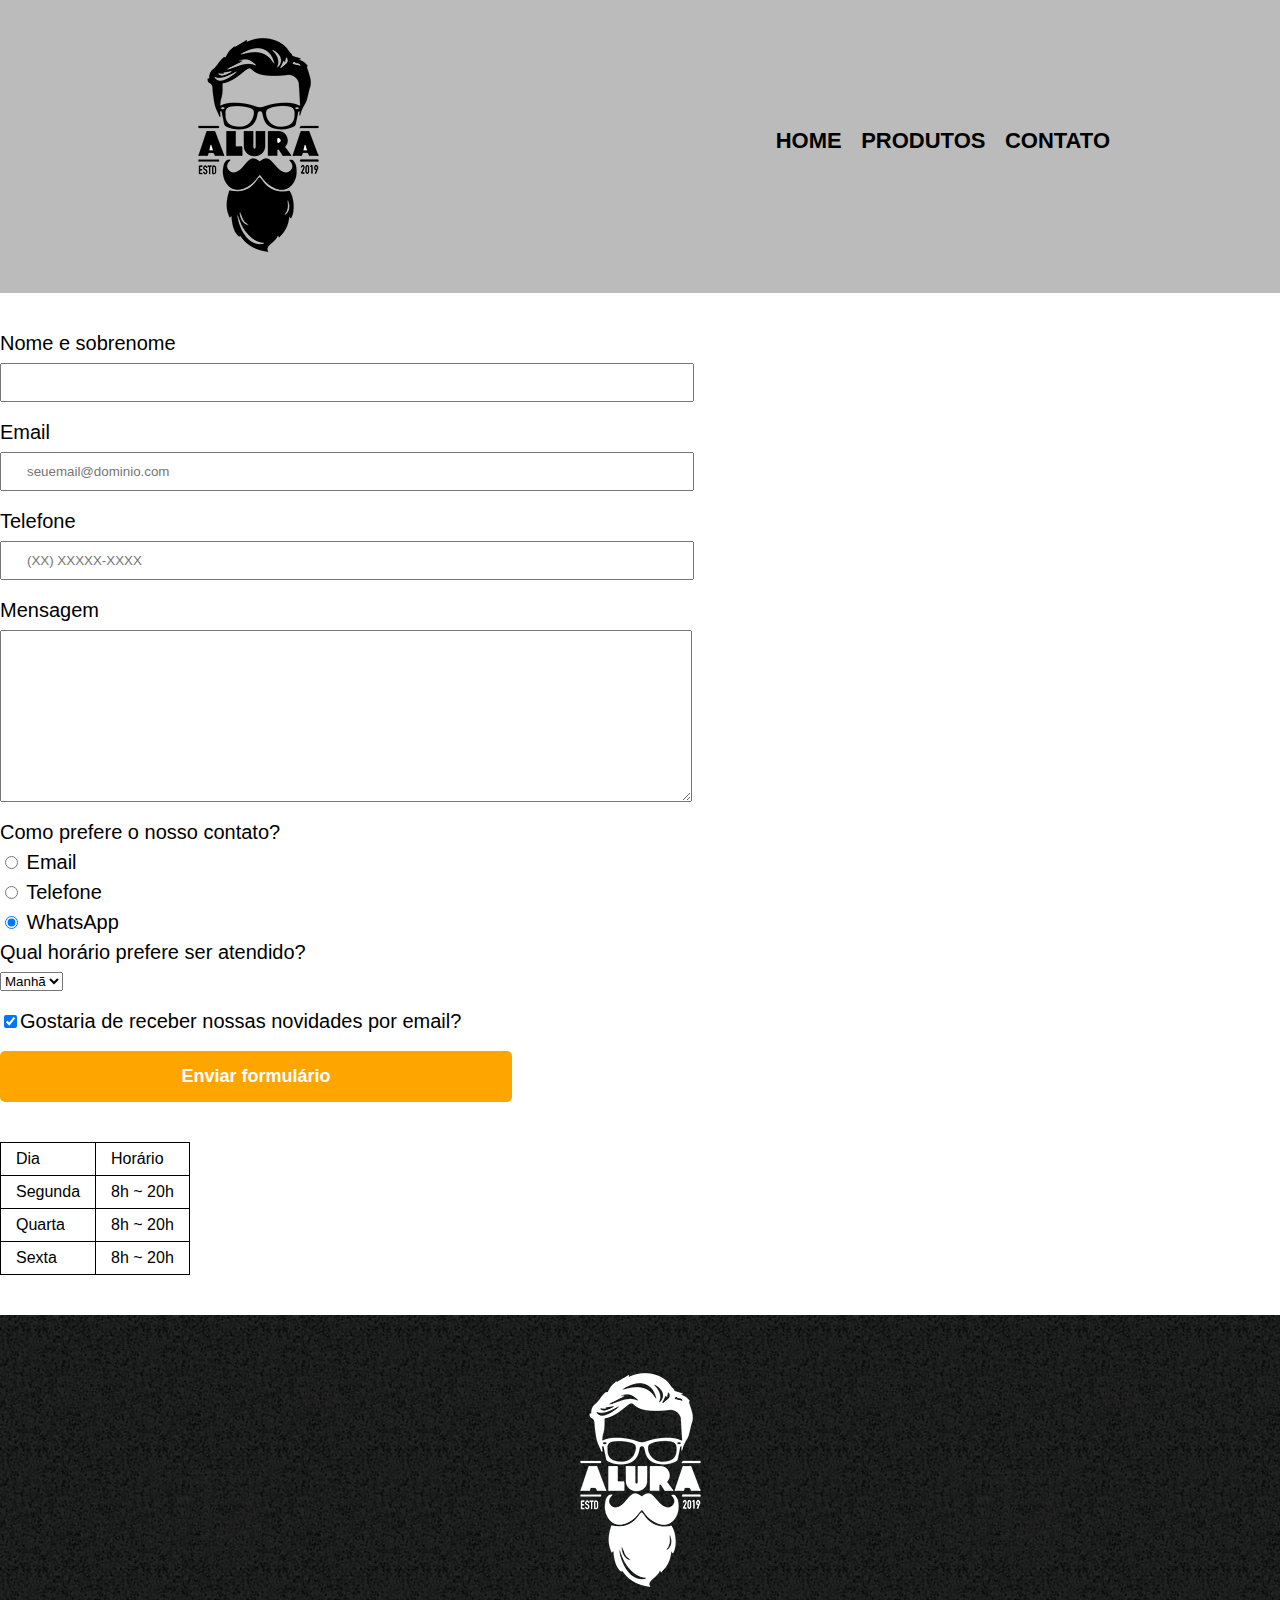
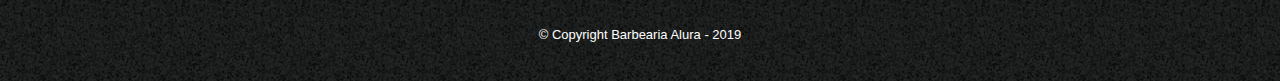
==== contato.html @ 675750de "adicionado todos" ====
<!DOCTYPE html>
<html>
	<head>
		<meta charset="UTF-8">
		<title>Contato - Barbearia Alura</title>

		<link rel="stylesheet" href="reset.css">
		<link rel="stylesheet" href="style.css">
	</head>
	<body>
		<header>
			<div class="caixa">
				<h1><img src="logo.png" alt="Logo da Barbearia Alura"></h1>

				<nav>
					<ul>
						<li><a href="index.html">Home</a></li>
						<li><a href="produtos.html">Produtos</a></li>
						<li><a href="contato.html">Contato</a></li>
					</ul>
				</nav>
			</div>
		</header>

		<main>
			<form>
				<label for="nomesobrenome">Nome e sobrenome</label>
				<input type="text" id="nomesobrenome" class="input-padrao" required>

				<label for="email">Email</label>
				<input type="email" id="email" class="input-padrao" required placeholder="seuemail@dominio.com">

				<label for="telefone">Telefone</label>
				<input type="tel" id="telefone" class="input-padrao" required placeholder="(XX) XXXXX-XXXX">

				<label for="mensagem">Mensagem</label>
				<textarea cols="70" rows="10" id="mensagem" class="input-padrao" required></textarea>

				<fieldset>
					<legend>Como prefere o nosso contato?</legend>
					<label for="radio-email"><input type="radio" name="contato" value="email" id="radio-email"> Email</label>
					
					<label for="radio-telefone"><input type="radio" name="contato" value="telefone" id="radio-telefone"> Telefone</label>
					
					<label for="radio-whatsapp"><input type="radio" name="contato" value="whatsapp" id="radio-whatsapp" checked> WhatsApp</label>
				</fieldset>

				<fieldset>
					<legend>Qual horário prefere ser atendido?</legend>
					<select>
						<option>Manhã</option>
						<option>Tarde</option>
						<option>Noite</option>
					</select>
				</fieldset>

				<label class="checkbox"><input type="checkbox" checked>Gostaria de receber nossas novidades por email?</label>

				<input type="submit" value="Enviar formulário" class="enviar">
			</form>

			<table>
				<tr>
					<td>Dia</td>
					<td>Horário</td>
				</tr>
				<tr>
					<td>Segunda</td>
					<td>8h ~ 20h</td>
				</tr>
				<tr>
					<td>Quarta</td>
					<td>8h ~ 20h</td>
				</tr>
				<tr>
					<td>Sexta</td>
					<td>8h ~ 20h</td>
				</tr>
			</table>
		</main>

		<footer>
			<img src="logo-branco.png" alt="Logo da Barbearia Alura">
			<p class="copyright">&copy; Copyright Barbearia Alura - 2019</p>
		</footer>
	</body>
</html>
---- style.css ----
body {
	font-family: 'Montserrat', sans-serif;
}

header {
	background: #BBBBBB;
	padding: 20px 0;
}

.caixa {
	position: relative;
	width: 940px;
	margin: 0 auto;
}

nav {
	position: absolute;
	top: 110px;
	right: 0;
}

nav li {
	display: inline;
	margin: 0 0 0 15px;
}

nav a {
	text-transform: uppercase;
	color: #000000;
	font-weight: bold;
	font-size: 22px;
	text-decoration: none;
}

nav a:hover {
	color: #C78C19;
	text-decoration: underline;
}

.produtos {
	width: 940px;
	margin: 0 auto;
	padding: 50px 0;
}

.produtos li {
	display: inline-block;
	text-align: center;
	width: 30%;
	vertical-align: top;
	margin: 0 1.5%;
	padding: 30px 20px;
	box-sizing: border-box;
	border: 2px solid #000000;
	border-radius: 10px;
}

.produtos li:hover {
	border-color: #C78C19;
}

.produtos li:active {
	border-color: #088C19;	
}

.produtos li:hover h2 {
	font-size: 34px;
}

.produtos h2 {
	font-size: 30px;
	font-weight: bold;
}

.produto-descricao {
	font-size: 18px;
}

.produto-preco {
	font-size: 22px;
	font-weight: bold;
	margin-top: 10px;
}

footer {
	text-align: center;
	background: url("bg.jpg");
	padding: 40px 0;
}

.copyright {
	color: #FFFFFF;
	font-size: 13px;
	margin: 20px 0 0;
}

main {
	
}

form {
	margin: 40px 0;
}

form label, form legend {
	display:block;
	font-size: 20px;
	margin: 0 0 10px;
}

.input-padrao {
	display: block;
	margin: 0 0 20px;
	padding: 10px 25px;
	width: 50%;
}

.checkbox {
	margin: 20px 0;
}

.enviar {
	width:40%;
	padding: 15px 0;
	background: orange;
	color: white;
	font-weight: bold;
	font-size: 18px;
	border: none;
	border-radius: 5px;
	transition: 1s all;
	cursor: pointer;
}

.enviar:hover {
	background: darkorange;
	transform: scale(1.2);
}

table {
	margin: 20px 0 40px;
}

thead {
	background: #555555;
	color: white;
	font-weight: bold;
}

td, th {
	border: 1px solid #000000;
	padding: 8px 15px;
}


/* css da página inicial */
.banner {
	width:100%;
}

.titulo-principal {
	text-align: center;
	font-size: 2em;
	margin: 0 0 1em;
	clear: left;
}

.principal {
	padding: 3em 0;
	background: #FEFEFE;
	width: 940px;
	margin: 0 auto;
}

.principal p {
	margin: 0 0 1em;
}

.principal strong {
	font-weight: bold;
}

.principal em {
	font-style: italic;
}

.utensilios {
	width: 120px;
	float: left;
	margin: 0 20px 20px 0;
}

.mapa {
	padding: 3em 0;
	background: linear-gradient(#FEFEFE, #888888);
}

.mapa-conteudo {
	width: 940px;
	margin: 0 auto;
}

.mapa p {
	margin: 0 0 2em;
	text-align: center;
}

.beneficios {
	padding: 3em 0;
	background: #888888;
}

.conteudo-beneficios {
	width: 640px;
	margin: 0 auto;
}

.lista-beneficios {
	width: 40%;
	display: inline-block;
	vertical-align: top;
}

.itens {
	line-height: 1.5;
}

.itens:first-child {
	font-weight: bold;
}

.itens:before {
	content: "🟊";
}

.imagem-beneficios {
	width: 60%;
	opacity: 1;
	transition: 400ms;
	box-shadow: 10px 10px 10px 0 #000000;
}

.imagem-beneficios:hover {
	opacity: 0.3;
}

.video {
	width: 560px;
	margin: 2em auto;
}
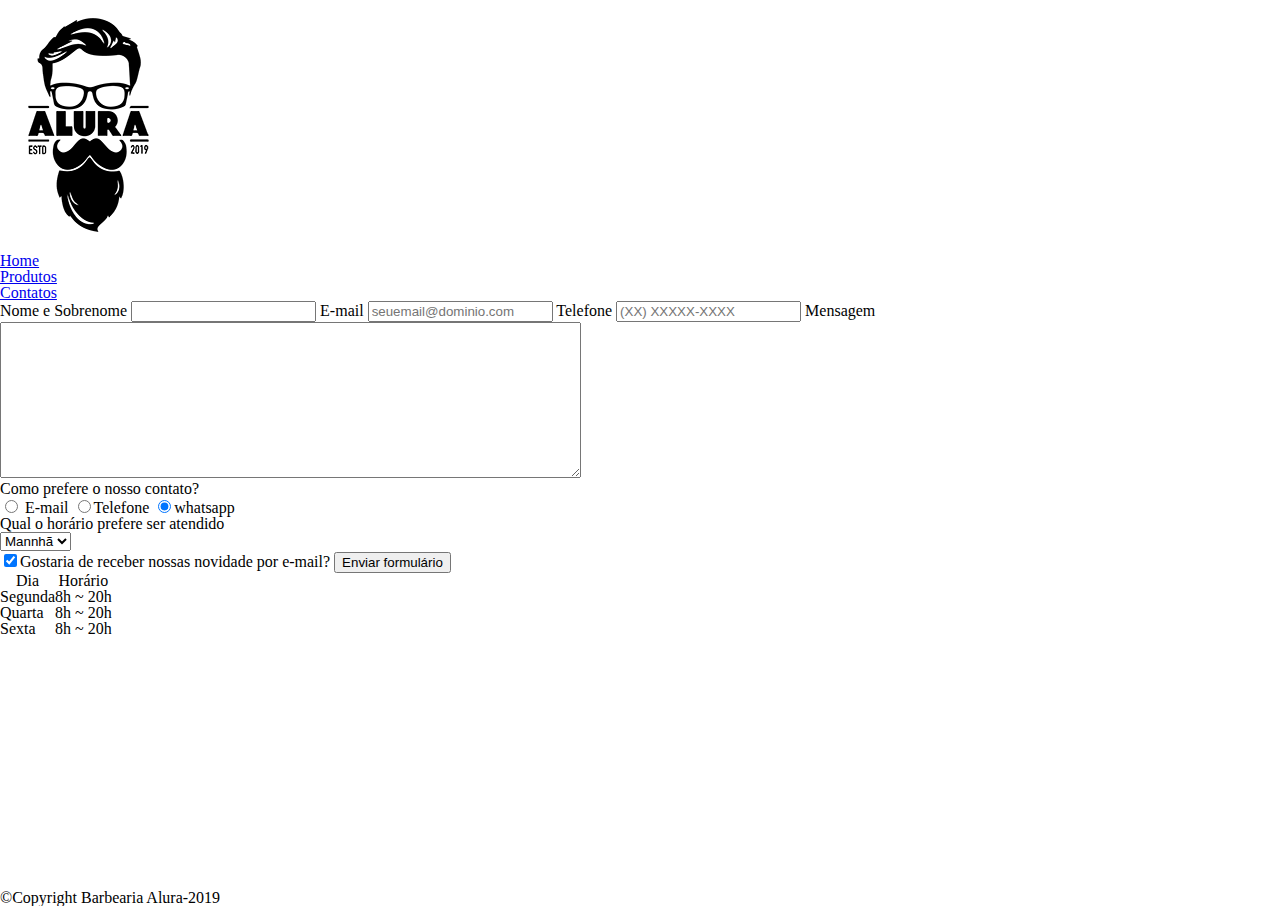
==== commit ab773d33: "atualização das páginas" ====
--- a/contato.html
+++ b/contato.html
@@ -1,87 +1,105 @@
-<!DOCTYPE html>
-<html>
+	<!DOCTYPE html>
+	<html>
 	<head>
-		<meta charset="UTF-8">
-		<title>Contato - Barbearia Alura</title>
+		<meta charset="utf-8">
+		<title>Contato-Barbearia Alura</title>
+		<link rel="stylesheet" href="css/reset.css">
+		<link rel="stylesheet" href="style.css">
 
-		<link rel="stylesheet" href="reset.css">
-		<link rel="stylesheet" href="style.css">
-	</head>
-	<body>
-		<header>
-			<div class="caixa">
-				<h1><img src="logo.png" alt="Logo da Barbearia Alura"></h1>
+		</head>
+		<body>
+			<header>
+				<div class="caixa">
+				<h1><img src="img/logo.png" alt="Logo da Barbearia Alura"></h1>
+		<nav>
+				<ul>
+				<li><a href="home.html">Home</a></li>
+				<li><a href="produtos.html">Produtos</a></li>	
+				<li><a href="contatos.html">Contatos</a></li>		
+		</nav>
+		      </div>
+				</ul>
+			</header>
 
-				<nav>
-					<ul>
-						<li><a href="index.html">Home</a></li>
-						<li><a href="produtos.html">Produtos</a></li>
-						<li><a href="contato.html">Contato</a></li>
-					</ul>
-				</nav>
-			</div>
-		</header>
+			<main>
+				<form>
+					<label for="NomeSobrenome">Nome e Sobrenome</label>
+					<input type="text" id="NomeSobrenome" class="input-padrao" required>
 
-		<main>
-			<form>
-				<label for="nomesobrenome">Nome e sobrenome</label>
-				<input type="text" id="nomesobrenome" class="input-padrao" required>
+					<label for="E-mail">E-mail</label>
+					<input type= "email" id="E-mail" class="input-padrao" required placeholder="seuemail@dominio.com">
 
-				<label for="email">Email</label>
-				<input type="email" id="email" class="input-padrao" required placeholder="seuemail@dominio.com">
+					<label for="Telefone">Telefone</label>
+					<input type="tel" id="Telefone" class="input-padrao" required placeholder="(XX) XXXXX-XXXX">
 
-				<label for="telefone">Telefone</label>
-				<input type="tel" id="telefone" class="input-padrao" required placeholder="(XX) XXXXX-XXXX">
+					<label for="mensagem">Mensagem</label>
+					<textarea cols="70" rows="10" id="mensagem" class="input-padrao" required></textarea>
 
-				<label for="mensagem">Mensagem</label>
-				<textarea cols="70" rows="10" id="mensagem" class="input-padrao" required></textarea>
+					<legend>Como prefere o nosso contato?</legend>
 
-				<fieldset>
-					<legend>Como prefere o nosso contato?</legend>
-					<label for="radio-email"><input type="radio" name="contato" value="email" id="radio-email"> Email</label>
+					<fieldset>
+
+					<label for="radio-email"> <input type="radio" name="contato" value="email" id="radio-email">
+                    E-mail</label>
 					
-					<label for="radio-telefone"><input type="radio" name="contato" value="telefone" id="radio-telefone"> Telefone</label>
-					
-					<label for="radio-whatsapp"><input type="radio" name="contato" value="whatsapp" id="radio-whatsapp" checked> WhatsApp</label>
-				</fieldset>
+						<label for="radio-telefone"> <input type="radio" name="contato" value="telefone" id="radio-telefone">Telefone</label>
+						
 
-				<fieldset>
-					<legend>Qual horário prefere ser atendido?</legend>
-					<select>
-						<option>Manhã</option>
-						<option>Tarde</option>
-						<option>Noite</option>
-					</select>
-				</fieldset>
+						<label for="radio-whatsapp"> <input type="radio" name="contato" value="whatsapp" id="radio-whatsapp" checked>whatsapp</label>
+						
 
-				<label class="checkbox"><input type="checkbox" checked>Gostaria de receber nossas novidades por email?</label>
+					</fieldset>
 
-				<input type="submit" value="Enviar formulário" class="enviar">
-			</form>
+						<fieldset>
 
-			<table>
-				<tr>
-					<td>Dia</td>
-					<td>Horário</td>
-				</tr>
-				<tr>
-					<td>Segunda</td>
-					<td>8h ~ 20h</td>
-				</tr>
-				<tr>
-					<td>Quarta</td>
-					<td>8h ~ 20h</td>
-				</tr>
-				<tr>
-					<td>Sexta</td>
-					<td>8h ~ 20h</td>
-				</tr>
-			</table>
-		</main>
+						<legend>Qual o horário prefere ser atendido</legend>
+						<select>
+							<option>Mannhã</option>
+							<option>Tarde</option>
+							<option>Noite</option>
+						</select>
 
-		<footer>
-			<img src="logo-branco.png" alt="Logo da Barbearia Alura">
-			<p class="copyright">&copy; Copyright Barbearia Alura - 2019</p>
-		</footer>
-	</body>
-</html>+						</fieldset>
+
+						<label class="ckeckbox"><input type="checkbox" checked>Gostaria de receber nossas novidade por e-mail?</label>
+
+					<input type="submit" value="Enviar formulário" class="enviar">
+				</form>
+
+
+				<table>
+					<thead>
+					<tr>
+						<th>Dia</th>
+						<th>Horário</th>
+					</tr>
+					</thead>
+
+					<tbody>
+					<tr>
+						<td>Segunda</td>
+						<td>8h ~ 20h</td>
+					</tr>
+
+					<tr>
+						<td>Quarta</td>
+						<td>8h ~ 20h</td>
+					</tr>
+
+					<tr>
+						<td>Sexta</td>
+						<td>8h ~ 20h</td>
+					</tr>
+					</tbody>
+
+				</table>
+
+			</main>
+
+			<footer>
+				<img src="img/logo-branco.png" alt="Logo da Barbearia Alura">
+				<p class="coyrights">&copy;Copyright Barbearia Alura-2019</p>
+			</footer>
+		</body>
+
+		</html> 